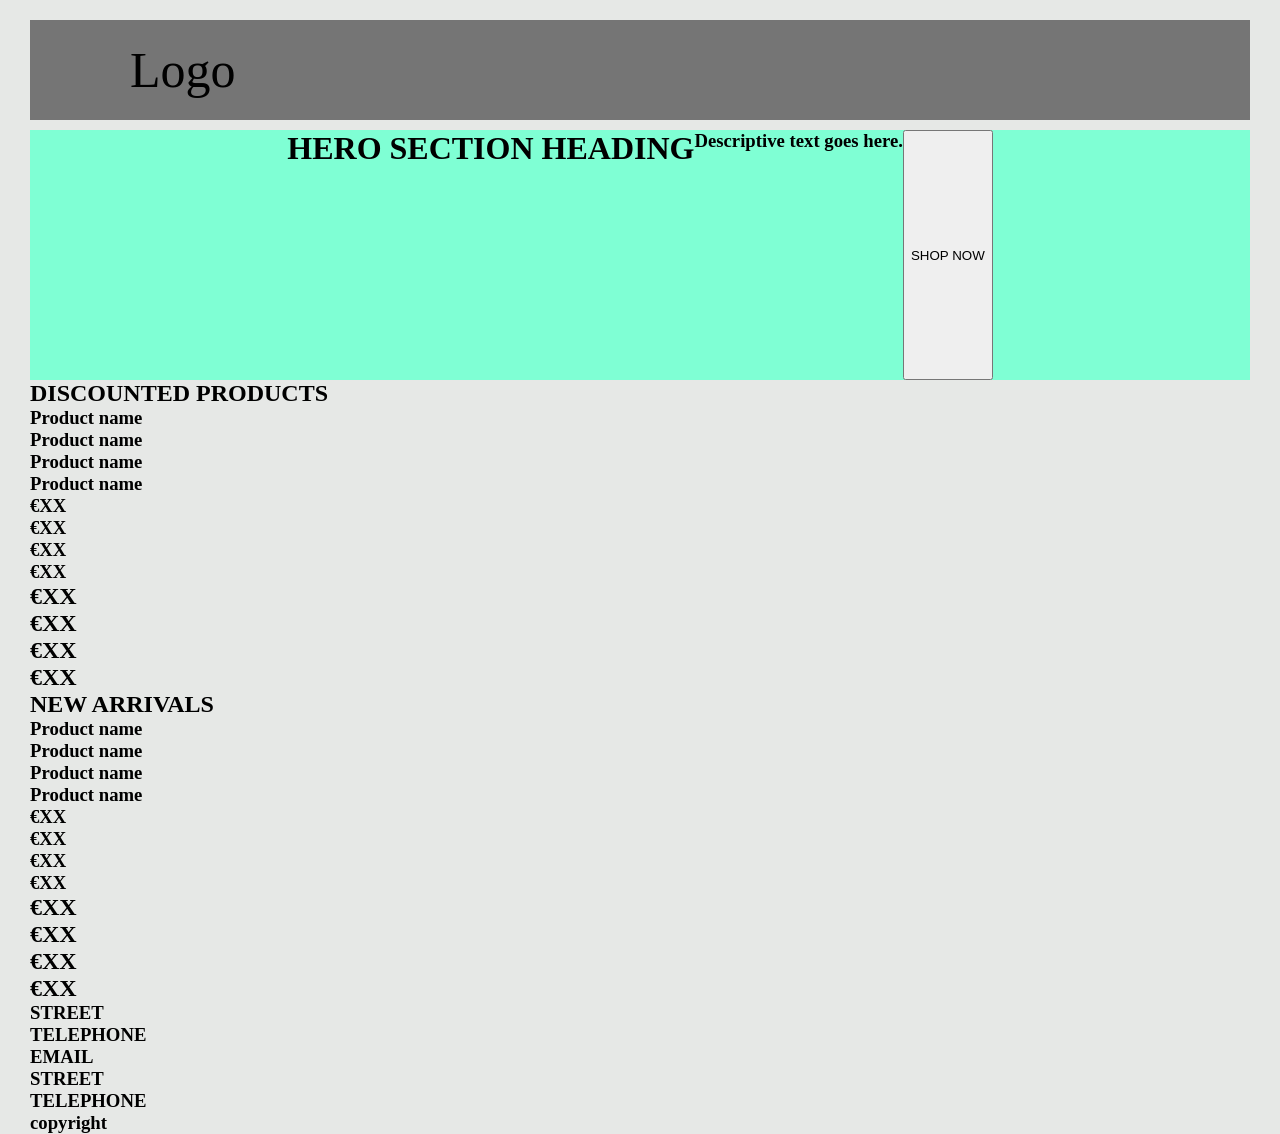
==== index.html @ fe235e8e "feat: Add style" ====
<!DOCTYPE html>
<html lang="en">
<head>
    <meta charset="UTF-8">
    <meta name="viewport" content="width=device-width, initial-scale=1.0">
    <title>Home page</title>
    <link rel="stylesheet" href="style.css">
</head>
<body>
    <header>
        <p id="Logo">Logo</p>
        <a id="Home_page" href="#">Home</a>
        <a id="Store_page" href="#">Shop</a>
    </header>
    <div id="Hero">
        <h1>HERO SECTION HEADING</h1>
        <h3>Descriptive text goes here.</h3>
        <button>SHOP NOW</button>
    </div>
    <main>
        <secetion>
            <h2>DISCOUNTED PRODUCTS</h2>
            <div class="image"></div>
            <div class="image"></div>
            <div class="image"></div>
            <div class="image"></div>
            <h3>Product name</h3>
            <h3>Product name</h3>
            <h3>Product name</h3>
            <h3>Product name</h3>
            <h3 class="old_price">€XX</h3>
            <h3 class="old_price">€XX</h3>
            <h3 class="old_price">€XX</h3>
            <h3 class="old_price">€XX</h3>
            <h2 class="new_price">€XX</h2>
            <h2 class="new_price">€XX</h2>
            <h2 class="new_price">€XX</h2>
            <h2 class="new_price">€XX</h2>  
        </secetion>
        <secetion>
            <h2>NEW ARRIVALS</h2>
            <div class="image"></div>
            <div class="image"></div>
            <div class="image"></div>
            <div class="image"></div>
            <h3>Product name</h3>
            <h3>Product name</h3>
            <h3>Product name</h3>
            <h3>Product name</h3>
            <h3 class="old_price">€XX</h3>
            <h3 class="old_price">€XX</h3>
            <h3 class="old_price">€XX</h3>
            <h3 class="old_price">€XX</h3>
            <h2 class="new_price">€XX</h2>
            <h2 class="new_price">€XX</h2>
            <h2 class="new_price">€XX</h2>
            <h2 class="new_price">€XX</h2>  
        </secetion>
    </main>
    <footer>
        <section id="contacts">
            <h3>STREET</h3>
            <h3>TELEPHONE</h3>
            <h3>EMAIL</h3>
        </section>
        <section id="copyrights">
            <h3>STREET</h3>
            <h3>TELEPHONE</h3>
            <h3>copyright</h3>
        </section>
    </footer>
</body>
</html>
---- style.css ----
*{
    margin:0;
}
body{
    background-color: #E6E8E6;
    padding-left: 30px;
    padding-right: 30px;
    padding-top: 20px;
}
header{
    display: flex;
    align-items: center;
    width: 100%;
    background-color:rgb(117, 117, 117);
    height:100px;
    padding: 0;
    margin-bottom: 10px;
}
header p{
    display: flex;
    font-size: 50px;
    padding-left: 100px;
    padding-right: 1200px;
}
header a{
    font-size: 30px;
    padding-right: 60px;
    text-decoration: none;
}
#Hero{
    width: 100%;
    height: 250px;
    background-color: aquamarine;
    display: flex;
    justify-content: center;
}
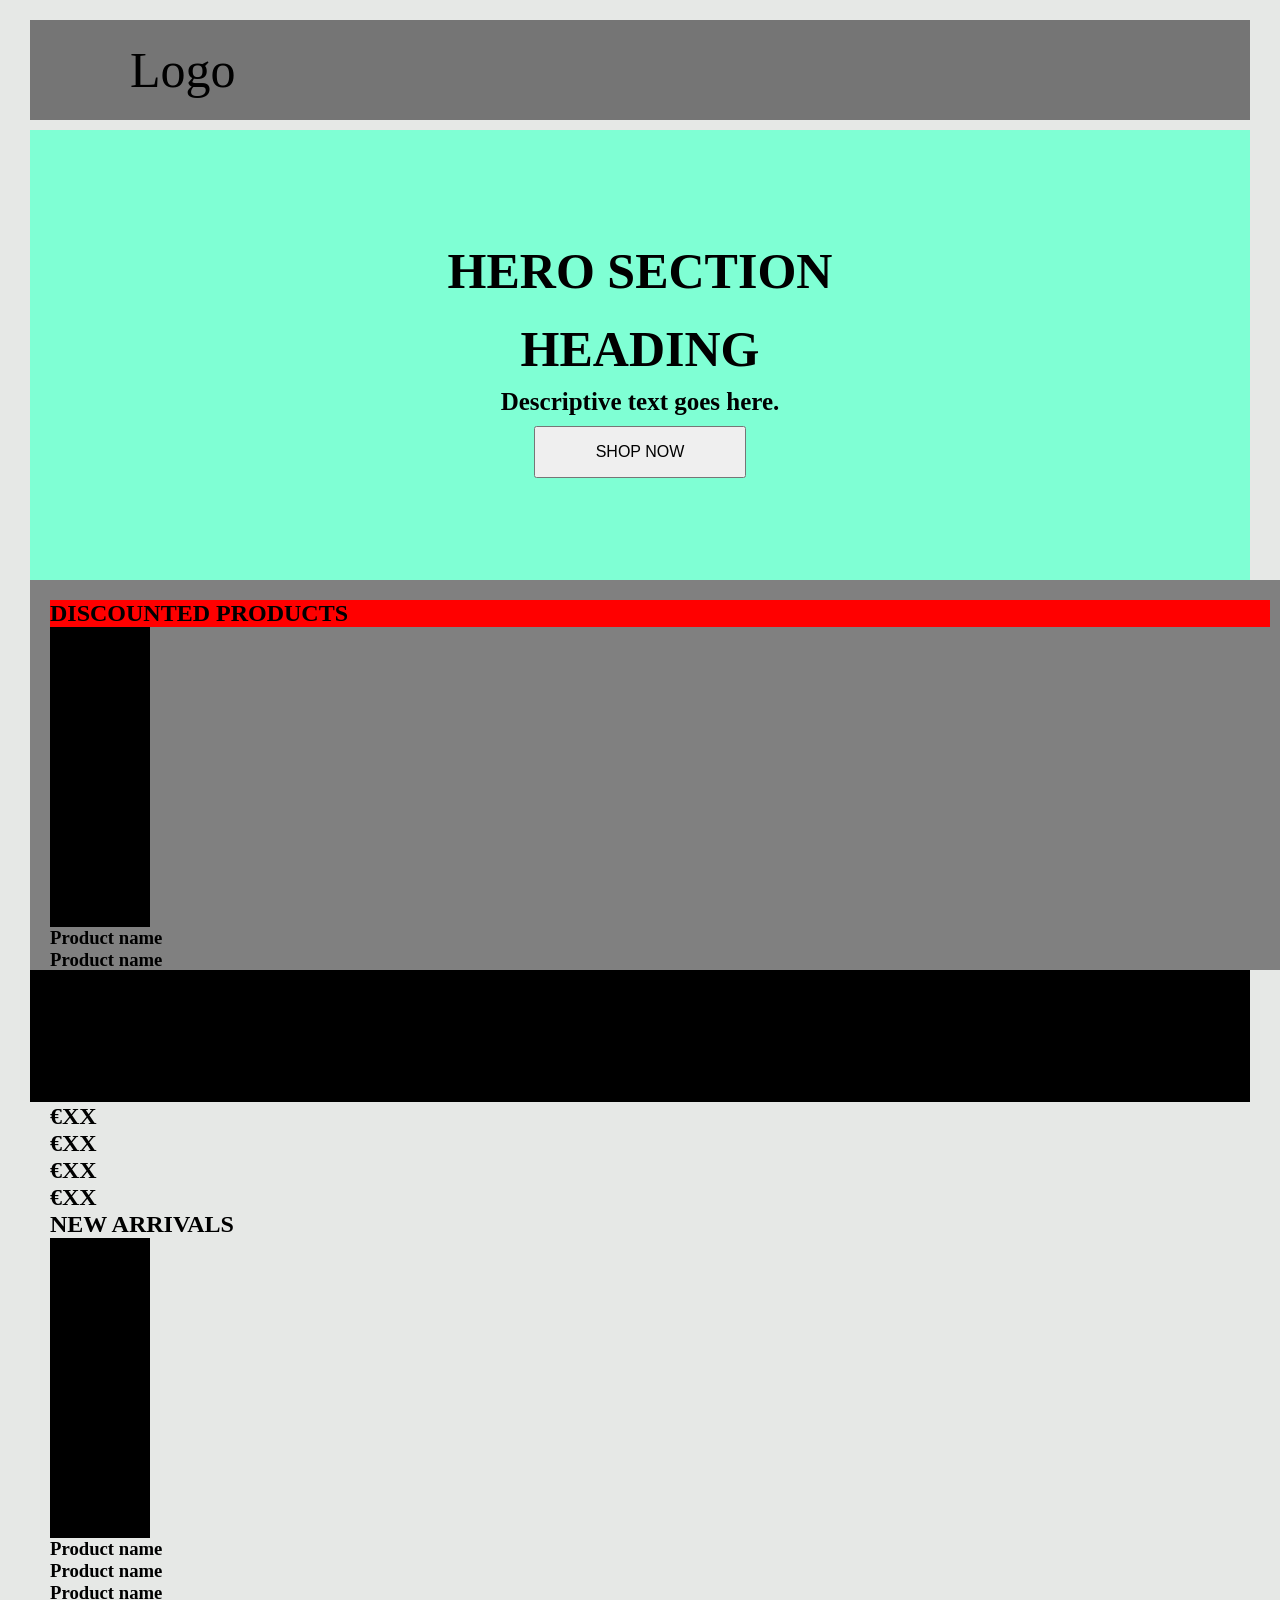
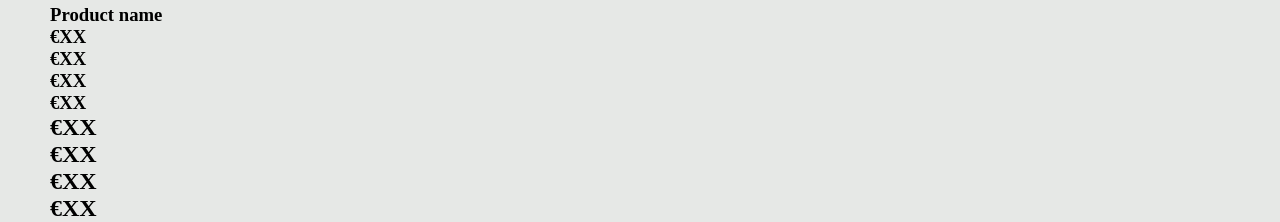
==== commit ddc883e0: "Updated css" ====
--- a/index.html
+++ b/index.html
@@ -13,13 +13,14 @@
         <a id="Store_page" href="#">Shop</a>
     </header>
     <div id="Hero">
-        <h1>HERO SECTION HEADING</h1>
+        <h1>HERO SECTION </h1>
+        <h1>HEADING</h1>
         <h3>Descriptive text goes here.</h3>
         <button>SHOP NOW</button>
     </div>
     <main>
-        <secetion>
-            <h2>DISCOUNTED PRODUCTS</h2>
+        <section id="discounted">
+            <h2 id="heading">DISCOUNTED PRODUCTS</h2>
             <div class="image"></div>
             <div class="image"></div>
             <div class="image"></div>
@@ -37,7 +38,7 @@
             <h2 class="new_price">€XX</h2>
             <h2 class="new_price">€XX</h2>  
         </secetion>
-        <secetion>
+        <section>
             <h2>NEW ARRIVALS</h2>
             <div class="image"></div>
             <div class="image"></div>
--- a/style.css
+++ b/style.css
@@ -29,8 +29,48 @@
 }
 #Hero{
     width: 100%;
-    height: 250px;
+    height: 450px;
     background-color: aquamarine;
     display: flex;
+    flex-direction: column;  
+    align-items: center;
     justify-content: center;
+}
+#Hero h1{
+    padding: 10px;
+    font-size:50px;
+}
+#Hero h3{
+    padding-bottom: 10px;
+    font-size:25px
+}
+#Hero button{
+    font-size:16px;
+    padding:15px;
+    padding-left: 60px;
+    padding-right: 60px;
+}
+#discounted{
+    
+    width:100%;
+    height:350px;
+    background-color:grey;
+    padding: 20px;
+}
+#heading{
+    display: block;
+    width:100%;
+    background-color:red;
+    
+}
+.image{
+    display: flex;
+    flex-direction: row;
+    width: 100px;
+    height:75px;
+    background-color: black;
+}
+footer{
+    width: 100%;
+    background-color: black;
 }
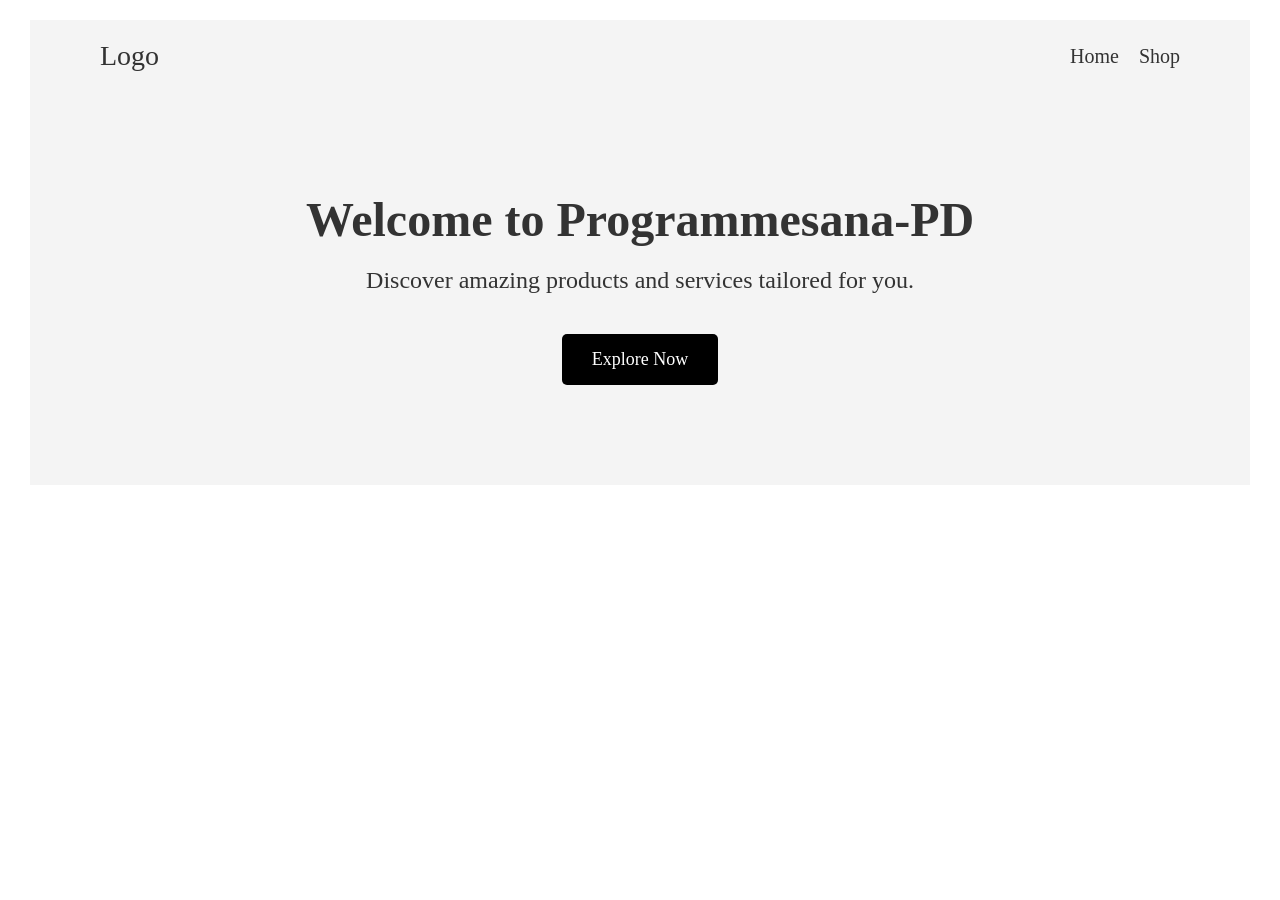
==== commit 98b66f0a: "begining of trying everything from the begining" ====
--- a/index.html
+++ b/index.html
@@ -3,72 +3,21 @@
 <head>
     <meta charset="UTF-8">
     <meta name="viewport" content="width=device-width, initial-scale=1.0">
-    <title>Home page</title>
+    <title>Document</title>
     <link rel="stylesheet" href="style.css">
 </head>
 <body>
     <header>
         <p id="Logo">Logo</p>
-        <a id="Home_page" href="#">Home</a>
-        <a id="Store_page" href="#">Shop</a>
+        <nav class="nav-links">
+            <a id="Home_page" href="#">Home</a>
+            <a id="Store_page" href="#">Shop</a>
+        </nav>
     </header>
-    <div id="Hero">
-        <h1>HERO SECTION </h1>
-        <h1>HEADING</h1>
-        <h3>Descriptive text goes here.</h3>
-        <button>SHOP NOW</button>
-    </div>
-    <main>
-        <section id="discounted">
-            <h2 id="heading">DISCOUNTED PRODUCTS</h2>
-            <div class="image"></div>
-            <div class="image"></div>
-            <div class="image"></div>
-            <div class="image"></div>
-            <h3>Product name</h3>
-            <h3>Product name</h3>
-            <h3>Product name</h3>
-            <h3>Product name</h3>
-            <h3 class="old_price">€XX</h3>
-            <h3 class="old_price">€XX</h3>
-            <h3 class="old_price">€XX</h3>
-            <h3 class="old_price">€XX</h3>
-            <h2 class="new_price">€XX</h2>
-            <h2 class="new_price">€XX</h2>
-            <h2 class="new_price">€XX</h2>
-            <h2 class="new_price">€XX</h2>  
-        </secetion>
-        <section>
-            <h2>NEW ARRIVALS</h2>
-            <div class="image"></div>
-            <div class="image"></div>
-            <div class="image"></div>
-            <div class="image"></div>
-            <h3>Product name</h3>
-            <h3>Product name</h3>
-            <h3>Product name</h3>
-            <h3>Product name</h3>
-            <h3 class="old_price">€XX</h3>
-            <h3 class="old_price">€XX</h3>
-            <h3 class="old_price">€XX</h3>
-            <h3 class="old_price">€XX</h3>
-            <h2 class="new_price">€XX</h2>
-            <h2 class="new_price">€XX</h2>
-            <h2 class="new_price">€XX</h2>
-            <h2 class="new_price">€XX</h2>  
-        </secetion>
-    </main>
-    <footer>
-        <section id="contacts">
-            <h3>STREET</h3>
-            <h3>TELEPHONE</h3>
-            <h3>EMAIL</h3>
-        </section>
-        <section id="copyrights">
-            <h3>STREET</h3>
-            <h3>TELEPHONE</h3>
-            <h3>copyright</h3>
-        </section>
-    </footer>
+    <section class="hero">
+        <h1>Welcome to Programmesana-PD</h1>
+        <p>Discover amazing products and services tailored for you.</p>
+        <a href="#" class="btn">Explore Now</a>
+    </section>
 </body>
 </html>
--- a/style.css
+++ b/style.css
@@ -2,75 +2,52 @@
     margin:0;
 }
 body{
-    background-color: #E6E8E6;
+    padding-top: 20px;
     padding-left: 30px;
     padding-right: 30px;
-    padding-top: 20px;
 }
 header{
+    display:flex;
+    background-color: #f4f4f4;
+    color:#333;
+    padding: 20px;
+    justify-content: space-between;
+    align-items: center;
+}
+#Logo {
+    font-size: 28px;
+    margin-left: 50px;
+}
+.nav-links {
     display: flex;
-    align-items: center;
-    width: 100%;
-    background-color:rgb(117, 117, 117);
-    height:100px;
-    padding: 0;
-    margin-bottom: 10px;
+    gap: 20px;
+    margin-right: 50px;
+    font-size: 20px;
 }
-header p{
-    display: flex;
-    font-size: 50px;
-    padding-left: 100px;
-    padding-right: 1200px;
-}
-header a{
-    font-size: 30px;
-    padding-right: 60px;
+.nav-links a {
+    color: #333;
     text-decoration: none;
 }
-#Hero{
-    width: 100%;
-    height: 450px;
-    background-color: aquamarine;
-    display: flex;
-    flex-direction: column;  
-    align-items: center;
-    justify-content: center;
+.hero {
+    text-align: center;
+    padding: 100px 20px;
+    background-color: #f4f4f4;
+    color: #333;
 }
-#Hero h1{
-    padding: 10px;
-    font-size:50px;
+.hero h1 {
+    font-size: 48px;
+    margin-bottom: 20px;
 }
-#Hero h3{
-    padding-bottom: 10px;
-    font-size:25px
+.hero p {
+    font-size: 24px;
+    margin-bottom: 40px;
 }
-#Hero button{
-    font-size:16px;
-    padding:15px;
-    padding-left: 60px;
-    padding-right: 60px;
-}
-#discounted{
-    
-    width:100%;
-    height:350px;
-    background-color:grey;
-    padding: 20px;
-}
-#heading{
-    display: block;
-    width:100%;
-    background-color:red;
-    
-}
-.image{
-    display: flex;
-    flex-direction: row;
-    width: 100px;
-    height:75px;
-    background-color: black;
-}
-footer{
-    width: 100%;
-    background-color: black;
+.btn {
+    display: inline-block;
+    padding: 15px 30px;
+    background-color: #000;
+    color: white;
+    text-decoration: none;
+    border-radius: 5px;
+    font-size: 18px;
 }
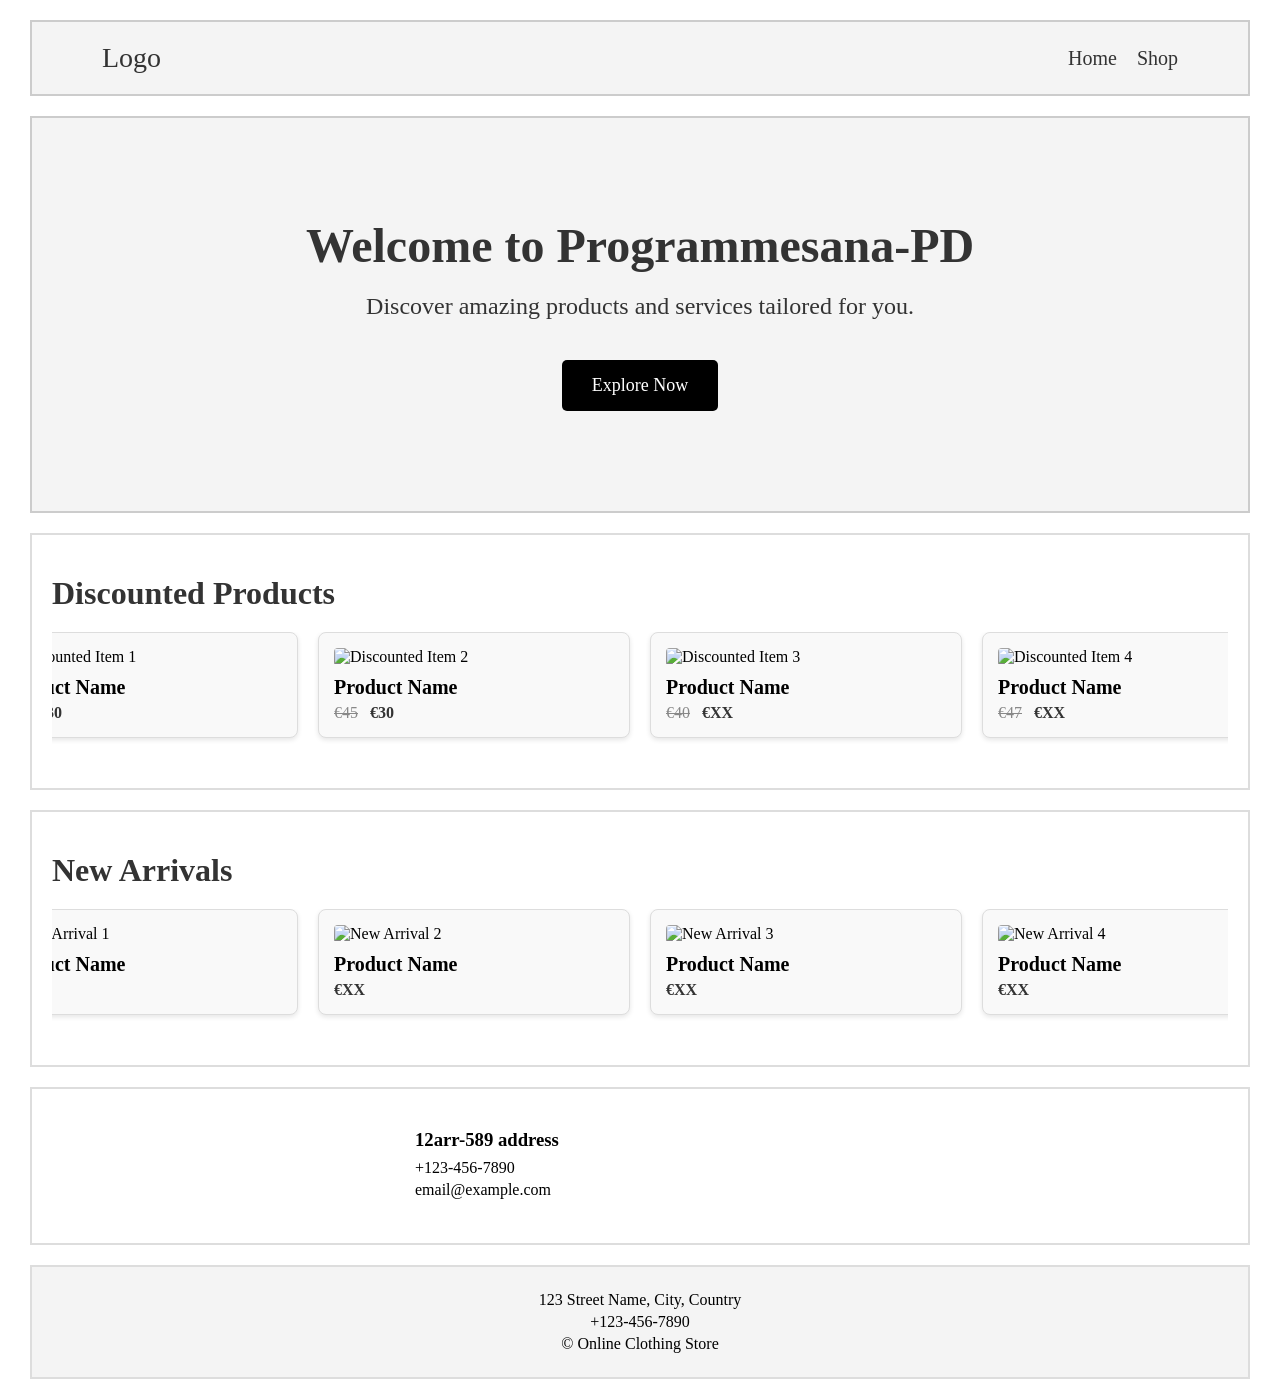
==== commit 675be609: "Made more changes to both files" ====
--- a/index.html
+++ b/index.html
@@ -14,10 +14,72 @@
             <a id="Store_page" href="#">Shop</a>
         </nav>
     </header>
-    <section class="hero">
+    <section id="hero">
         <h1>Welcome to Programmesana-PD</h1>
         <p>Discover amazing products and services tailored for you.</p>
-        <a href="#" class="btn">Explore Now</a>
+        <a href="#" id="btn">Explore Now</a>
     </section>
+    <section id="discounted-items">
+        <h2>Discounted Products</h2>
+        <div class="items-container">
+            <div class="item">
+                <img src="https://via.placeholder.com/260x180" alt="Discounted Item 1">
+                <h3>Product Name</h3>
+                <p><span class="old-price">€50</span> <strong>€30</strong></p>
+            </div>
+            <div class="item">
+                <img src="https://via.placeholder.com/260x180" alt="Discounted Item 2">
+                <h3>Product Name</h3>
+                <p><span class="old-price">€45</span> <strong>€30</strong></p>
+            </div>
+            <div class="item">
+                <img src="https://via.placeholder.com/260x180" alt="Discounted Item 3">
+                <h3>Product Name</h3>
+                <p><span class="old-price">€40</span> <strong>€XX</strong></p>
+            </div>
+            <div class="item">
+                <img src="https://via.placeholder.com/260x180" alt="Discounted Item 4">
+                <h3>Product Name</h3>
+                <p><span class="old-price">€47</span> <strong>€XX</strong></p>
+            </div>
+        </div>
+    </section>
+    <section id="new-arrivals">
+        <h2>New Arrivals</h2>
+        <div class="items-container">
+            <div class="item">
+                <img src="https://via.placeholder.com/260x180" alt="New Arrival 1">
+                <h3>Product Name</h3>
+                <p><strong>€XX</strong></p>
+            </div>
+            <div class="item">
+                <img src="https://via.placeholder.com/260x180" alt="New Arrival 2">
+                <h3>Product Name</h3>
+                <p><strong>€XX</strong></p>
+            </div>
+            <div class="item">
+                <img src="https://via.placeholder.com/260x180" alt="New Arrival 3">
+                <h3>Product Name</h3>
+                <p><strong>€XX</strong></p>
+            </div>
+            <div class="item">
+                <img src="https://via.placeholder.com/260x180" alt="New Arrival 4">
+                <h3>Product Name</h3>
+                <p><strong>€XX</strong></p>
+            </div>
+        </div>
+    </section>
+    <section id="info-block">
+        <div class="info-card">
+            <h3>12arr-589 address</h3>
+            <p>+123-456-7890</p>
+            <p>email@example.com</p>
+        </div>
+    </section>
+    <footer>
+        <p>123 Street Name, City, Country</p>
+        <p>+123-456-7890</p>
+        <p>© Online Clothing Store</p>
+    </footer>
 </body>
 </html>
--- a/style.css
+++ b/style.css
@@ -13,6 +13,8 @@
     padding: 20px;
     justify-content: space-between;
     align-items: center;
+    border: 2px solid #ccc;
+    margin-bottom: 20px;
 }
 #Logo {
     font-size: 28px;
@@ -28,21 +30,23 @@
     color: #333;
     text-decoration: none;
 }
-.hero {
+#hero {
     text-align: center;
     padding: 100px 20px;
     background-color: #f4f4f4;
     color: #333;
+    border: 2px solid #ccc;
+    margin-bottom: 20px;
 }
-.hero h1 {
+#hero h1 {
     font-size: 48px;
     margin-bottom: 20px;
 }
-.hero p {
+#hero p {
     font-size: 24px;
     margin-bottom: 40px;
 }
-.btn {
+#btn {
     display: inline-block;
     padding: 15px 30px;
     background-color: #000;
@@ -50,4 +54,95 @@
     text-decoration: none;
     border-radius: 5px;
     font-size: 18px;
+}
+#discounted-items,
+#new-arrivals,
+#info-block {
+    padding: 40px 20px;
+    background-color: #fff;
+    border: 2px solid #ddd;
+    margin: 20px 0;
+}
+#discounted-items h2,
+#new-arrivals h2 {
+    font-size: 32px;
+    color: #333;
+    margin-bottom: 20px;
+    text-align: left;
+}
+.items-container {
+    display: flex;
+    justify-content: flex-start;
+    gap: 20px;
+    flex-wrap: nowrap;
+    overflow-x: auto;
+    padding-bottom: 10px;
+    justify-content: center;
+}
+.item {
+    background-color: #f9f9f9;
+    border: 1px solid #ddd;
+    padding: 15px;
+    border-radius: 8px;
+    width: 280px;
+    min-width: 280px;
+    box-shadow: 0 2px 5px rgba(0,0,0,0.1);
+}
+.item img {
+    width: 100%;
+    height: auto;
+    border-radius: 4px;
+}
+.item h3 {
+    margin: 10px 0 5px;
+    font-size: 20px;
+}
+.item p {
+    margin: 0;
+    font-size: 16px;
+    color: #333;
+}
+.old-price {
+    text-decoration: line-through;
+    margin-right: 8px;
+    color: #888;
+}
+#info-block .info-card {
+    max-width: 450px;
+    margin: 0 auto;
+    text-align: left;
+}
+#info-block .info-card h3 {
+    margin-bottom: 8px;
+}
+#info-block .info-card p {
+    margin: 4px 0;
+}
+footer {
+    background-color: #f4f4f4;
+    border: 2px solid #ddd;
+    padding: 20px;
+    margin-top: 10px;
+    text-align: center;
+}
+footer p {
+    margin: 4px 0;
+}
+@media (max-width: 980px) {
+    .item {
+        width: calc(50% - 15px);
+    }
+}
+@media (max-width: 650px) {
+    .item {
+        width: 100%;
+    }
+    header {
+        flex-direction: column;
+        align-items: flex-start;
+    }
+    .nav-links {
+        margin-top: 10px;
+        margin-right: 0;
+    }
 }
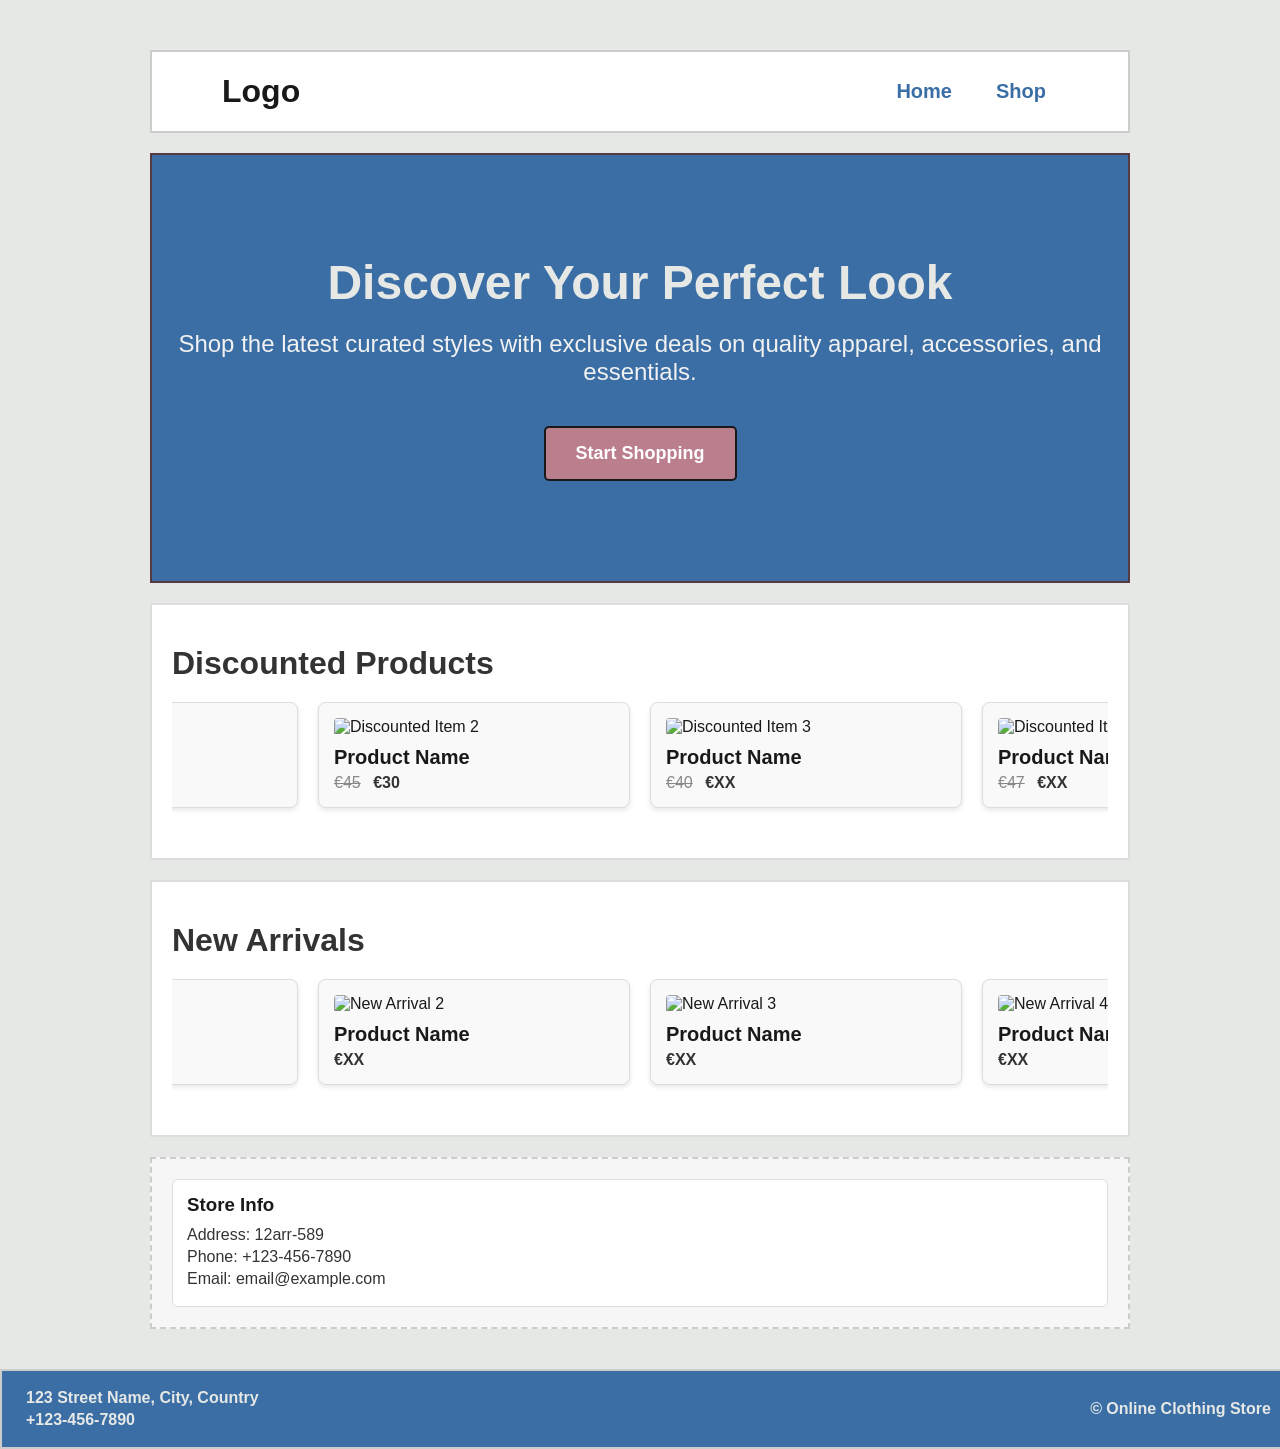
==== commit e11c73e6: "Made store  page html and modified css" ====
--- a/index.html
+++ b/index.html
@@ -9,19 +9,19 @@
 <body>
     <header>
         <p id="Logo">Logo</p>
-        <nav class="nav-links">
-            <a id="Home_page" href="#">Home</a>
-            <a id="Store_page" href="#">Shop</a>
+        <nav id="nav-links">
+            <a id="Home_page" href="index.html">Home</a>
+            <a id="Store_page" href="store.html">Shop</a>
         </nav>
     </header>
     <section id="hero">
-        <h1>Welcome to Programmesana-PD</h1>
-        <p>Discover amazing products and services tailored for you.</p>
-        <a href="#" id="btn">Explore Now</a>
+        <h1>Discover Your Perfect Look</h1>
+        <p>Shop the latest curated styles with exclusive deals on quality apparel, accessories, and essentials.</p>
+        <a href="store.html" id="btn">Start Shopping</a>
     </section>
     <section id="discounted-items">
         <h2>Discounted Products</h2>
-        <div class="items-container">
+        <div id="discounted-container">
             <div class="item">
                 <img src="https://via.placeholder.com/260x180" alt="Discounted Item 1">
                 <h3>Product Name</h3>
@@ -46,7 +46,7 @@
     </section>
     <section id="new-arrivals">
         <h2>New Arrivals</h2>
-        <div class="items-container">
+        <div id="new-arrivals-container">
             <div class="item">
                 <img src="https://via.placeholder.com/260x180" alt="New Arrival 1">
                 <h3>Product Name</h3>
@@ -70,16 +70,21 @@
         </div>
     </section>
     <section id="info-block">
-        <div class="info-card">
-            <h3>12arr-589 address</h3>
-            <p>+123-456-7890</p>
-            <p>email@example.com</p>
+        <div id="info-card">
+            <h3>Store Info</h3>
+            <p>Address: 12arr-589</p>
+            <p>Phone: +123-456-7890</p>
+            <p>Email: email@example.com</p>
         </div>
     </section>
     <footer>
-        <p>123 Street Name, City, Country</p>
-        <p>+123-456-7890</p>
-        <p>© Online Clothing Store</p>
+        <div id="footer-left">
+            <p>123 Street Name, City, Country</p>
+            <p>+123-456-7890</p>
+        </div>
+        <div id="footer-right">
+            <p>© Online Clothing Store</p>
+        </div>
     </footer>
 </body>
 </html>
--- a/style.css
+++ b/style.css
@@ -2,14 +2,20 @@
     margin:0;
 }
 body{
-    padding-top: 20px;
-    padding-left: 30px;
-    padding-right: 30px;
+    margin: 0;
+    background-color: #e6e8e6; /* neutral */
+    color: #191919;
+    font-family: 'Inter', 'Segoe UI', Roboto, Helvetica, Arial, sans-serif;
+    padding-top: 50px;
+    padding-left: 150px;
+    padding-right: 150px;
+    padding-bottom: 0;
+    overflow-x: hidden;
 }
 header{
     display:flex;
-    background-color: #f4f4f4;
-    color:#333;
+    background-color: #ffffff;
+    color:#191919;
     padding: 20px;
     justify-content: space-between;
     align-items: center;
@@ -17,43 +23,61 @@
     margin-bottom: 20px;
 }
 #Logo {
-    font-size: 28px;
+    font-size: 32px;
+    font-weight: 700;
     margin-left: 50px;
 }
-.nav-links {
+#nav-links {
     display: flex;
     gap: 20px;
     margin-right: 50px;
     font-size: 20px;
 }
-.nav-links a {
-    color: #333;
+#nav-links a {
+    color: #3a6ea5;
     text-decoration: none;
+    transition: all 0.2s ease;
+    padding: 8px 12px;
+    border-radius: 6px;
+    font-weight: 600;
+}
+
+#nav-links a:hover {
+    color: #ffffff;
+    font-weight: 700;
+    background-color: #bb7e8c;
 }
 #hero {
     text-align: center;
     padding: 100px 20px;
-    background-color: #f4f4f4;
-    color: #333;
-    border: 2px solid #ccc;
+    background-color: #3a6ea5;
+    color: #e6e8e6;
+    border: 2px solid #553a41;
     margin-bottom: 20px;
 }
 #hero h1 {
     font-size: 48px;
     margin-bottom: 20px;
+    color: #e6e8e6;
 }
 #hero p {
     font-size: 24px;
     margin-bottom: 40px;
+    color: #f1f1f1;
 }
 #btn {
     display: inline-block;
     padding: 15px 30px;
-    background-color: #000;
-    color: white;
+    background-color: #bb7e8c;
+    color: #fff;
     text-decoration: none;
+    border: 2px solid #191919;
     border-radius: 5px;
     font-size: 18px;
+    font-weight: 700;
+}
+#btn:hover {
+    background-color: #553a41;
 }
 #discounted-items,
 #new-arrivals,
@@ -70,7 +94,8 @@
     margin-bottom: 20px;
     text-align: left;
 }
-.items-container {
+#discounted-container,
+#new-arrivals-container {
     display: flex;
     justify-content: flex-start;
     gap: 20px;
@@ -107,42 +132,192 @@
     margin-right: 8px;
     color: #888;
 }
-#info-block .info-card {
-    max-width: 450px;
-    margin: 0 auto;
-    text-align: left;
-}
-#info-block .info-card h3 {
-    margin-bottom: 8px;
-}
-#info-block .info-card p {
+#info-block {
+    margin: 20px 0;
+    padding: 20px;
+    background-color: #f6f6f6;
+    border: 2px dashed #ccc;
+    display: flex;
+    justify-content: space-between;
+    gap: 24px;
+}
+
+#info-card,
+#info-highlights {
+    flex: 1;
+    background-color: #fff;
+    border: 1px solid #ddd;
+    border-radius: 6px;
+    padding: 14px;
+}
+
+#info-card h3 {
+    margin: 0 0 10px;
+}
+
+#info-card p,
+#info-highlights p {
     margin: 4px 0;
-}
+    font-size: 16px;
+    color: #333;
+}
+#products {
+    padding: 30px 0;
+}
+
+#store-toolbar {
+    display: flex;
+    gap: 16px;
+    align-items: center;
+    justify-content: space-between;
+    padding: 20px;
+    border: 2px solid #ccc;
+    background-color: #e6e8e6;
+    margin-bottom: 16px;
+}
+
+#search-wrap {
+    position: relative;
+    flex: 1;
+    max-width: 740px;
+}
+
+#search {
+    width: 100%;
+    height: 46px;
+    padding: 0 56px 0 14px;
+    border: 2px solid #3a6ea5;
+    border-radius: 4px;
+    font-size: 18px;
+    box-sizing: border-box;
+}
+#search-icon-btn {
+    position: absolute;
+    top: 0;
+    right: 8px;
+    border: none;
+    background: transparent;
+    cursor: pointer;
+    width: 42px;
+    height: 46px;
+    display: flex;
+    align-items: center;
+    justify-content: center;
+    padding: 0;
+}
+
+#search-icon-btn img {
+    width: 24px;
+    height: 24px;
+}
+#search-icon-btn:hover img {
+    opacity: 0.8;
+}
+
+
+#search-icon-btn:hover {
+    color: #000;
+    border-color: #666;
+}
+
+#search-icon-btn:hover {
+    color: #000;
+}
+
+
+#filter-btn {
+    min-width: 130px;
+    background-color: #fff;
+    border: 2px solid #999;
+    color: #333;
+    font-size: 17px;
+    font-weight: 700;
+    padding: 12px 18px;
+    border-radius: 4px;
+    cursor: pointer;
+}
+
+#products {
+    display: grid;
+    grid-template-columns: repeat(4, minmax(200px, 1fr));
+    gap: 22px;
+}
+
+.product-card {
+    border: 2px solid #ccc;
+    padding: 14px;
+    border-radius: 8px;
+    text-align: center;
+    box-shadow: 0 3px 10px rgba(0,0,0,0.11);
+}
+
+.product-img {
+    width: 100%;
+    height: 200px;
+    background-color: #e6e8e6;
+    border: 1px dashed #bb7e8c;
+    margin-bottom: 12px;
+    border-radius: 4px;
+    overflow: hidden;
+}
+
+.product-img img {
+    width: 100%;
+    height: 100%;
+    object-fit: cover;
+}
+.product-card h3 {
+    margin: 10px 0 6px;
+    font-size: 20px;
+}
+
+.product-card p {
+    margin: 4px 0;
+    font-size: 16px;
+}
+
+.product-card .old-price {
+    text-decoration: line-through;
+    color: #a8a8a8;
+}
+
+.product-card .current-price {
+    color: #222;
+    font-weight: 700;
+}
+
 footer {
-    background-color: #f4f4f4;
-    border: 2px solid #ddd;
-    padding: 20px;
-    margin-top: 10px;
-    text-align: center;
-}
+    background-color: #3a6ea5;
+    border: 2px solid #ccc;
+    padding: 18px 24px;
+    margin-top: 20px;
+    display: flex;
+    position: absolute;
+    left: 0;
+    width: 97.25%;
+    align-items: center;
+    justify-content: space-between;
+}
+
+#footer-left,
+#footer-right {
+    display: flex;
+    flex-direction: column;
+    gap: 4px;
+}
+
+#footer-left p,
+#footer-right p {
+    color: #e6e8e6;
+    font-weight: 600;
+}
+
+#footer-right {
+    align-items: flex-end;
+}
+
 footer p {
-    margin: 4px 0;
-}
-@media (max-width: 980px) {
-    .item {
-        width: calc(50% - 15px);
-    }
-}
-@media (max-width: 650px) {
-    .item {
-        width: 100%;
-    }
-    header {
-        flex-direction: column;
-        align-items: flex-start;
-    }
-    .nav-links {
-        margin-top: 10px;
-        margin-right: 0;
-    }
-}+    margin: 0;
+    font-size: 16px;
+    color: #333;
+}
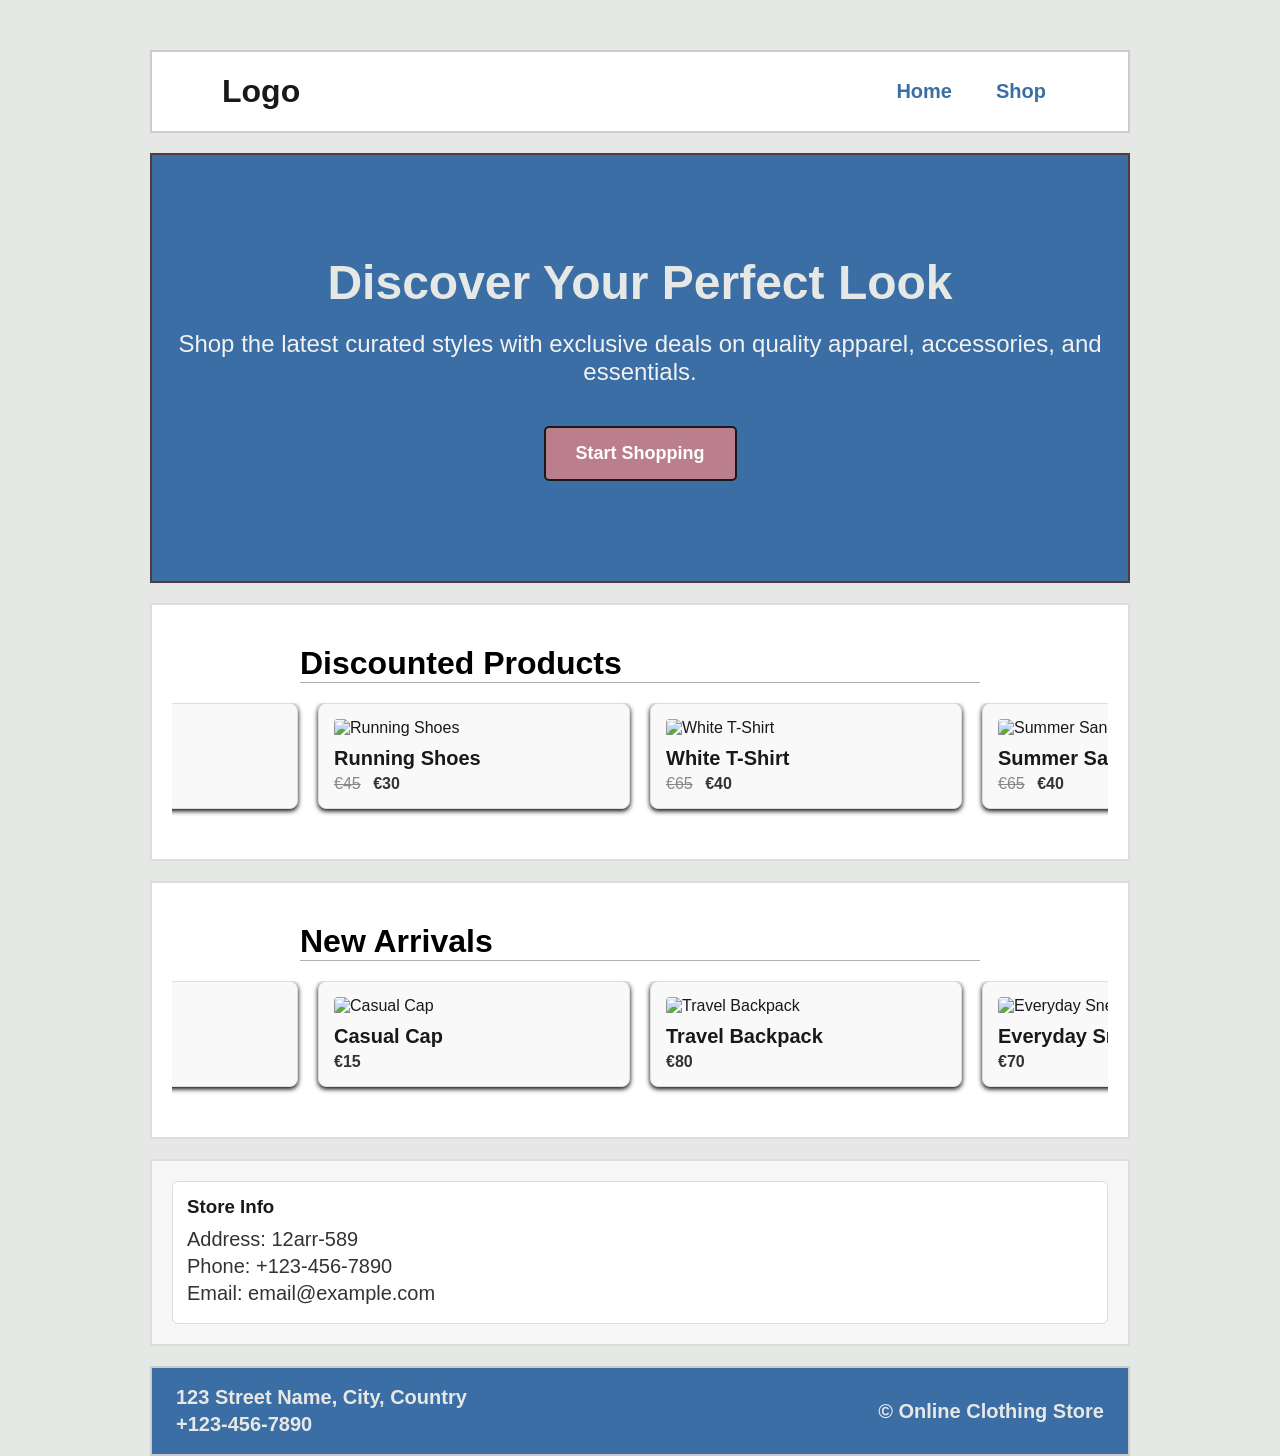
==== commit 31b9f6ea: "Upadated files" ====
--- a/index.html
+++ b/index.html
@@ -3,7 +3,7 @@
 <head>
     <meta charset="UTF-8">
     <meta name="viewport" content="width=device-width, initial-scale=1.0">
-    <title>Document</title>
+    <title>Home page</title>
     <link rel="stylesheet" href="style.css">
 </head>
 <body>
@@ -23,24 +23,24 @@
         <h2>Discounted Products</h2>
         <div id="discounted-container">
             <div class="item">
-                <img src="https://via.placeholder.com/260x180" alt="Discounted Item 1">
-                <h3>Product Name</h3>
+                <img src="https://images.unsplash.com/photo-1649793117828-5b77308233db?q=80&w=1025&auto=format&fit=crop&ixlib=rb-4.1.0&ixid=M3wxMjA3fDB8MHxwaG90by1wYWdlfHx8fGVufDB8fHx8fA%3D%3D" alt="Socks">
+                <h3>Socks</h3>
                 <p><span class="old-price">€50</span> <strong>€30</strong></p>
             </div>
             <div class="item">
-                <img src="https://via.placeholder.com/260x180" alt="Discounted Item 2">
-                <h3>Product Name</h3>
+                <img src="https://images.unsplash.com/photo-1600185365926-3a2ce3cdb9eb?q=80&w=1025&auto=format&fit=crop&ixlib=rb-4.1.0&ixid=M3wxMjA3fDB8MHxwaG90by1wYWdlfHx8fGVufDB8fHx8fA%3D%3D" alt="Running Shoes">
+                <h3>Running Shoes</h3>
                 <p><span class="old-price">€45</span> <strong>€30</strong></p>
             </div>
             <div class="item">
-                <img src="https://via.placeholder.com/260x180" alt="Discounted Item 3">
-                <h3>Product Name</h3>
-                <p><span class="old-price">€40</span> <strong>€XX</strong></p>
+                <img src="https://media.istockphoto.com/id/2180964294/photo/blank-white-t-shirt-front-and-back-mockup-plain-cotton-t-shirt-mock-up-template-for-design.jpg?s=2048x2048&w=is&k=20&c=MJolYi1OGf1RdoCUYOyf-EI8NB5dCJ4z-Z4_7CrWtG4=" alt="White T-Shirt">
+                <h3>White T-Shirt</h3>
+                <p><span class="old-price">€65</span> <strong>€40</strong></p>
             </div>
             <div class="item">
-                <img src="https://via.placeholder.com/260x180" alt="Discounted Item 4">
-                <h3>Product Name</h3>
-                <p><span class="old-price">€47</span> <strong>€XX</strong></p>
+                <img src="https://images.unsplash.com/photo-1768298253172-26d524b62227?q=80&w=1073&auto=format&fit=crop&ixlib=rb-4.1.0&ixid=M3wxMjA3fDB8MHxwaG90by1wYWdlfHx8fGVufDB8fHx8fA%3D%3D" alt="Summer Sandals">
+                <h3>Summer Sandals</h3>
+                <p><span class="old-price">€65</span> <strong>€40</strong></p>
             </div>
         </div>
     </section>
@@ -48,24 +48,24 @@
         <h2>New Arrivals</h2>
         <div id="new-arrivals-container">
             <div class="item">
-                <img src="https://via.placeholder.com/260x180" alt="New Arrival 1">
-                <h3>Product Name</h3>
-                <p><strong>€XX</strong></p>
+                <img src="https://mm-live-21.slatic.net/kf/S19ec925700854c85a8e347274cfd0e9fF.jpg" alt="Sports Watch">
+                <h3>Sports Watch</h3>
+                <p><strong>€190</strong></p>
             </div>
             <div class="item">
-                <img src="https://via.placeholder.com/260x180" alt="New Arrival 2">
-                <h3>Product Name</h3>
-                <p><strong>€XX</strong></p>
+                <img src="https://encrypted-tbn0.gstatic.com/images?q=tbn:ANd9GcQ9RckysnCzt-deZ2J24d9mH0Ukh-gonwlYng&s" alt="Casual Cap">
+                <h3>Casual Cap</h3>
+                <p><strong>€15</strong></p>
             </div>
             <div class="item">
-                <img src="https://via.placeholder.com/260x180" alt="New Arrival 3">
-                <h3>Product Name</h3>
-                <p><strong>€XX</strong></p>
+                <img src="https://cdn.packhacker.com/2026/03/bfa475ee-aer-travel-pack-4-35l-solo.jpg?auto=compress&auto=format&w=1110&h=740&fit=crop" alt="Travel Backpack">
+                <h3>Travel Backpack</h3>
+                <p><strong>€80</strong></p>
             </div>
             <div class="item">
-                <img src="https://via.placeholder.com/260x180" alt="New Arrival 4">
-                <h3>Product Name</h3>
-                <p><strong>€XX</strong></p>
+                <img src="https://neemans.com/cdn/shop/files/ND-EBSneaker-PebbleGrey-_WebOptimized_h_6349f9b2-03fa-4517-8139-b19c61645a4e.jpg?v=1724987944&width=1600" alt="Everyday Sneakers">
+                <h3>Everyday Sneakers</h3>
+                <p><strong>€70</strong></p>
             </div>
         </div>
     </section>
--- a/style.css
+++ b/style.css
@@ -3,7 +3,7 @@
 }
 body{
     margin: 0;
-    background-color: #e6e8e6; /* neutral */
+    background-color: #e6e8e6; 
     color: #191919;
     font-family: 'Inter', 'Segoe UI', Roboto, Helvetica, Arial, sans-serif;
     padding-top: 50px;
@@ -40,12 +40,14 @@
     padding: 8px 12px;
     border-radius: 6px;
     font-weight: 600;
+    transition: 250ms ease;
 }
 
 #nav-links a:hover {
     color: #ffffff;
     font-weight: 700;
     background-color: #bb7e8c;
+    transition: 250ms ease;
 }
 #hero {
     text-align: center;
@@ -75,9 +77,11 @@
     border-radius: 5px;
     font-size: 18px;
     font-weight: 700;
+    transition: 250ms ease;
 }
 #btn:hover {
     background-color: #553a41;
+    transition: 250ms ease;
 }
 #discounted-items,
 #new-arrivals,
@@ -90,9 +94,12 @@
 #discounted-items h2,
 #new-arrivals h2 {
     font-size: 32px;
-    color: #333;
+    color: #000000;
     margin-bottom: 20px;
     text-align: left;
+    margin-left: 4em;
+    margin-right: 4em;
+    border-bottom:1px solid rgb(177, 177, 177) ;
 }
 #discounted-container,
 #new-arrivals-container {
@@ -111,7 +118,7 @@
     border-radius: 8px;
     width: 280px;
     min-width: 280px;
-    box-shadow: 0 2px 5px rgba(0,0,0,0.1);
+    box-shadow: 0 2px 5px rgb(0, 0, 0);
 }
 .item img {
     width: 100%;
@@ -136,7 +143,6 @@
     margin: 20px 0;
     padding: 20px;
     background-color: #f6f6f6;
-    border: 2px dashed #ccc;
     display: flex;
     justify-content: space-between;
     gap: 24px;
@@ -158,7 +164,7 @@
 #info-card p,
 #info-highlights p {
     margin: 4px 0;
-    font-size: 16px;
+    font-size: 20px;
     color: #333;
 }
 #products {
@@ -248,14 +254,13 @@
     padding: 14px;
     border-radius: 8px;
     text-align: center;
-    box-shadow: 0 3px 10px rgba(0,0,0,0.11);
+    box-shadow: 0 2px 5px rgb(0, 0, 0);
 }
 
 .product-img {
     width: 100%;
     height: 200px;
     background-color: #e6e8e6;
-    border: 1px dashed #bb7e8c;
     margin-bottom: 12px;
     border-radius: 4px;
     overflow: hidden;
@@ -292,9 +297,6 @@
     padding: 18px 24px;
     margin-top: 20px;
     display: flex;
-    position: absolute;
-    left: 0;
-    width: 97.25%;
     align-items: center;
     justify-content: space-between;
 }
@@ -318,6 +320,6 @@
 
 footer p {
     margin: 0;
-    font-size: 16px;
+    font-size: 20px;
     color: #333;
 }
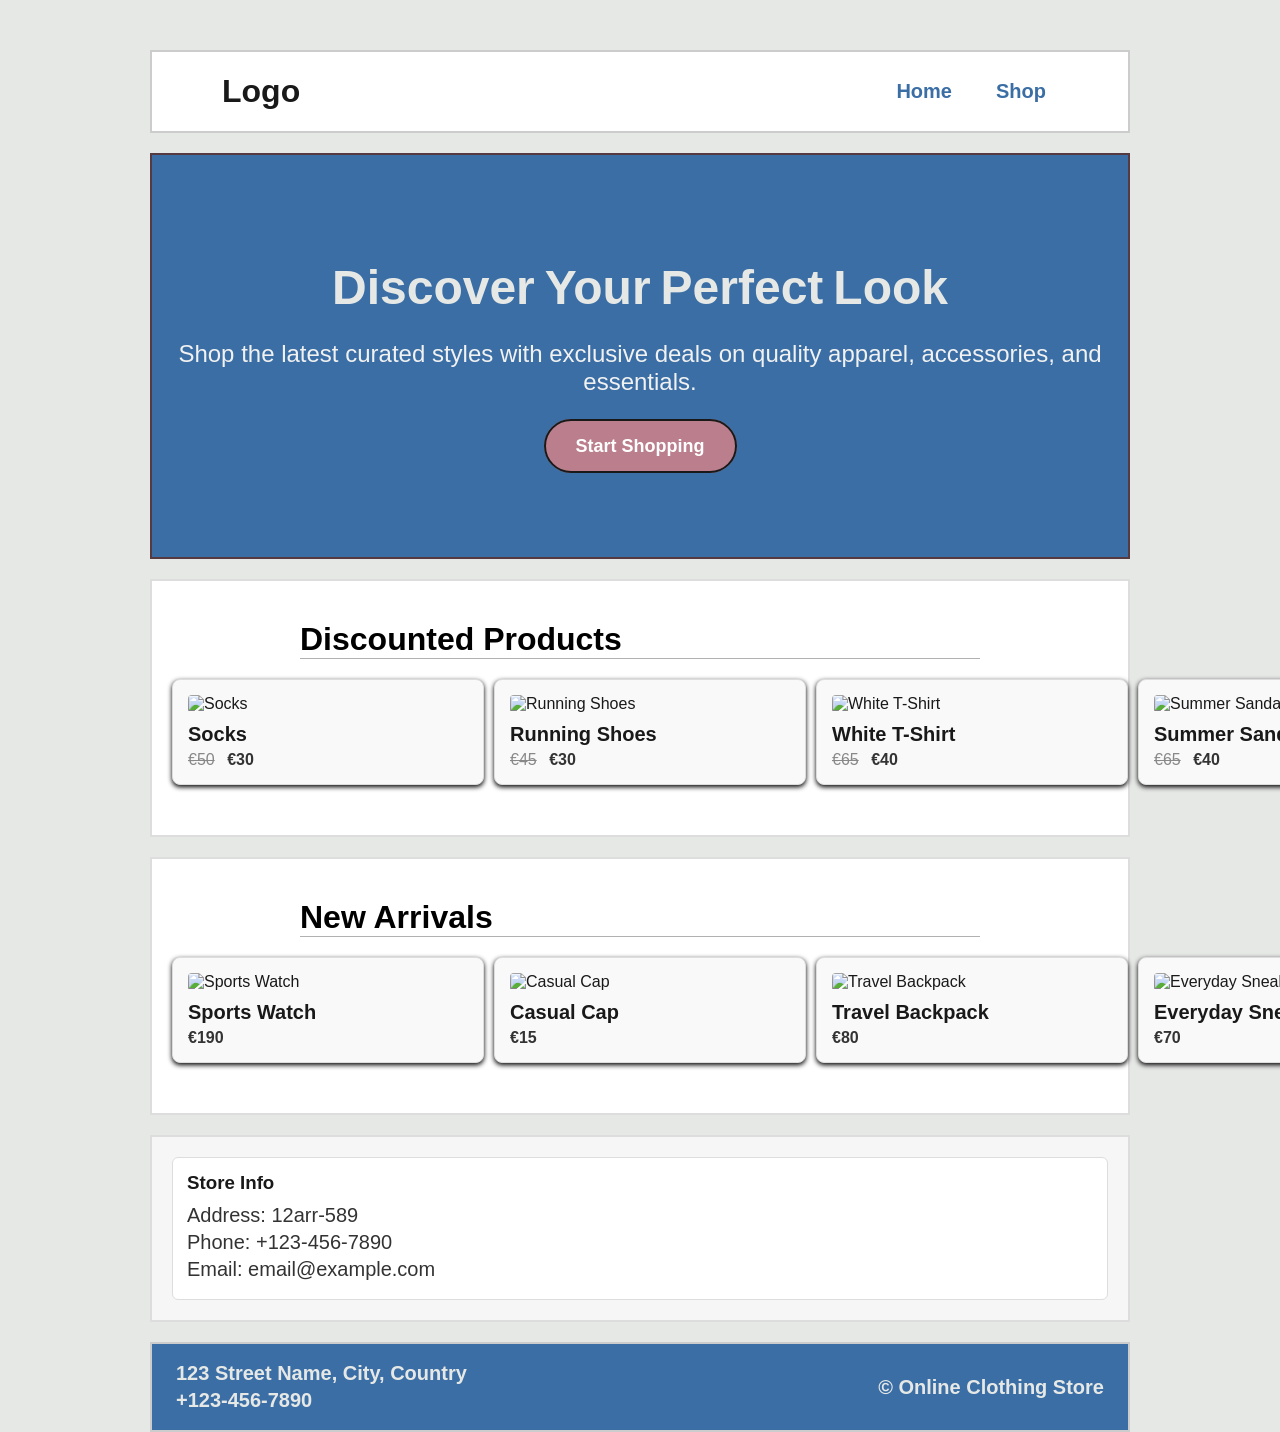
==== commit ad9b5f66: "Made hero animation" ====
--- a/index.html
+++ b/index.html
@@ -15,7 +15,7 @@
         </nav>
     </header>
     <section id="hero">
-        <h1>Discover Your Perfect Look</h1>
+        <h1><span>Discover </span><span>Your </span><span>Perfect </span><span>Look</span></h1>
         <p>Shop the latest curated styles with exclusive deals on quality apparel, accessories, and essentials.</p>
         <a href="store.html" id="btn">Start Shopping</a>
     </section>
--- a/style.css
+++ b/style.css
@@ -48,6 +48,7 @@
     font-weight: 700;
     background-color: #bb7e8c;
     transition: 250ms ease;
+    scale: 1.1;
 }
 #hero {
     text-align: center;
@@ -62,19 +63,35 @@
     margin-bottom: 20px;
     color: #e6e8e6;
 }
+#hero h1 span{
+    display: inline-block;
+    animation: bounce 2s ease-in-out infinite;
+    padding: 5px;
+}
+#hero h1 span:nth-child(2){
+    animation-delay: 0.1s;
+}
+#hero h1 span:nth-child(3){
+    animation-delay: 0.2s;
+}
+#hero h1 span:nth-child(4){
+    animation-delay: 0.3s;
+}
+#hero h1 span:nth-child(5){
+    animation-delay: 0.4s;
+}
 #hero p {
     font-size: 24px;
     margin-bottom: 40px;
     color: #f1f1f1;
 }
 #btn {
-    display: inline-block;
     padding: 15px 30px;
     background-color: #bb7e8c;
     color: #fff;
     text-decoration: none;
     border: 2px solid #191919;
-    border-radius: 5px;
+    border-radius: 30px;
     font-size: 18px;
     font-weight: 700;
     transition: 250ms ease;
@@ -82,6 +99,7 @@
 #btn:hover {
     background-color: #553a41;
     transition: 250ms ease;
+    scale: 1.1;
 }
 #discounted-items,
 #new-arrivals,
@@ -104,12 +122,9 @@
 #discounted-container,
 #new-arrivals-container {
     display: flex;
-    justify-content: flex-start;
-    gap: 20px;
-    flex-wrap: nowrap;
-    overflow-x: auto;
+    justify-content: space-evenly;
+    gap: 10px;
     padding-bottom: 10px;
-    justify-content: center;
 }
 .item {
     background-color: #f9f9f9;
@@ -119,6 +134,7 @@
     width: 280px;
     min-width: 280px;
     box-shadow: 0 2px 5px rgb(0, 0, 0);
+    transition: 0.25s ease;
 }
 .item img {
     width: 100%;
@@ -147,7 +163,10 @@
     justify-content: space-between;
     gap: 24px;
 }
-
+.item:hover{
+    scale: 1.1;
+    transition: 0.25s ease;
+}
 #info-card,
 #info-highlights {
     flex: 1;
@@ -196,6 +215,12 @@
     border-radius: 4px;
     font-size: 18px;
     box-sizing: border-box;
+    transition: 0.25s ease;
+    outline: none;
+}
+#search:focus {
+    transition: 0.25s ease;
+    border: 2px solid #bb7e8c;  
 }
 #search-icon-btn {
     position: absolute;
@@ -242,21 +267,28 @@
     border-radius: 4px;
     cursor: pointer;
 }
+#filter-btn:hover{
+    border: 2px solid #3a6ea5;
+    scale: 1.1;
+}
 
 #products {
     display: grid;
     grid-template-columns: repeat(4, minmax(200px, 1fr));
     gap: 22px;
 }
-
 .product-card {
     border: 2px solid #ccc;
     padding: 14px;
     border-radius: 8px;
     text-align: center;
     box-shadow: 0 2px 5px rgb(0, 0, 0);
-}
-
+    transition: 0.25s ease;
+}
+.product-card:hover{
+    scale:1.05;
+    transition: 0.25s ease;
+}
 .product-img {
     width: 100%;
     height: 200px;
@@ -323,3 +355,13 @@
     font-size: 20px;
     color: #333;
 }
+
+
+@keyframes bounce {
+    0%, 100% {
+        transform: translateY(0);
+    }
+    50% {
+        transform: translateY(-10px);
+    }
+}
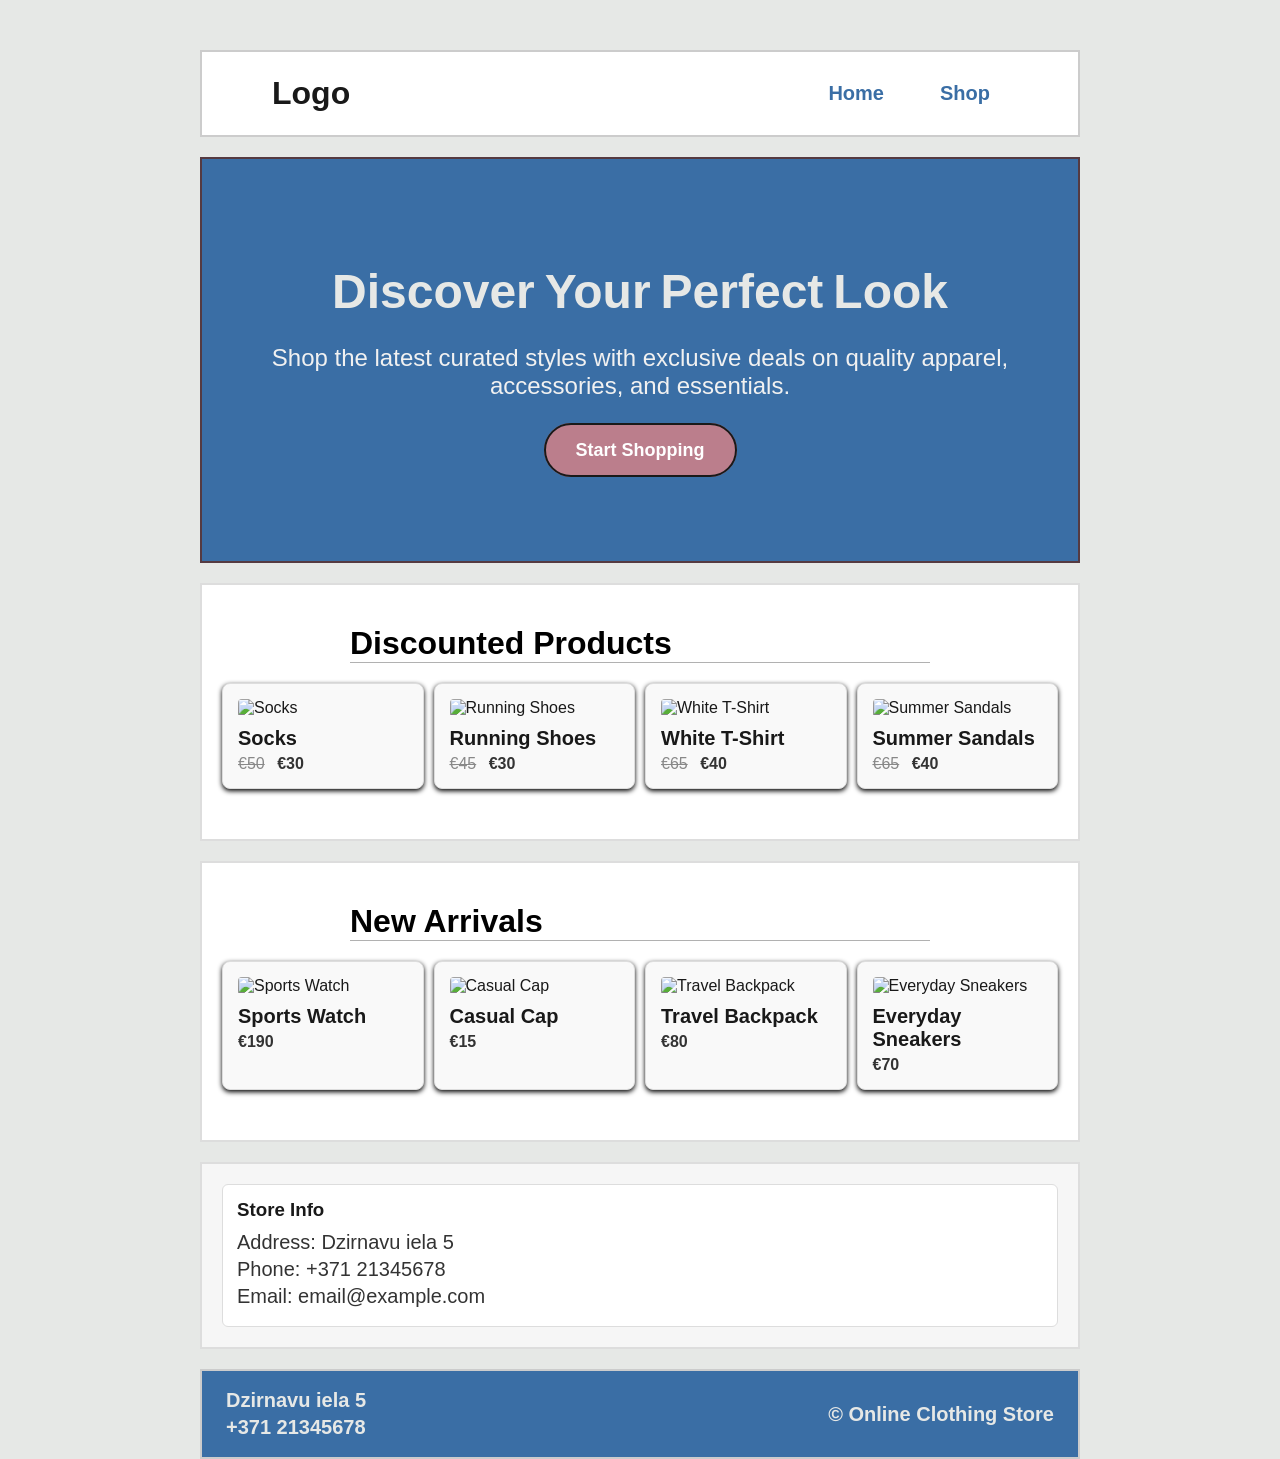
==== commit 3bc40926: "Mainita dresse un telefona numurs" ====
--- a/index.html
+++ b/index.html
@@ -72,15 +72,15 @@
     <section id="info-block">
         <div id="info-card">
             <h3>Store Info</h3>
-            <p>Address: 12arr-589</p>
-            <p>Phone: +123-456-7890</p>
+            <p>Address: Dzirnavu iela 5</p>
+            <p>Phone: +371 21345678</p>
             <p>Email: email@example.com</p>
         </div>
     </section>
     <footer>
         <div id="footer-left">
-            <p>123 Street Name, City, Country</p>
-            <p>+123-456-7890</p>
+            <p>Dzirnavu iela 5</p>
+            <p>+371 21345678</p>
         </div>
         <div id="footer-right">
             <p>© Online Clothing Store</p>
--- a/style.css
+++ b/style.css
@@ -5,10 +5,10 @@
     margin: 0;
     background-color: #e6e8e6; 
     color: #191919;
-    font-family: 'Inter', 'Segoe UI', Roboto, Helvetica, Arial, sans-serif;
+    font-family: 'Inter', sans-serif;
     padding-top: 50px;
-    padding-left: 150px;
-    padding-right: 150px;
+    padding-left: 200px;
+    padding-right: 200px;
     padding-bottom: 0;
     overflow-x: hidden;
 }
@@ -37,10 +37,11 @@
     color: #3a6ea5;
     text-decoration: none;
     transition: all 0.2s ease;
-    padding: 8px 12px;
-    border-radius: 6px;
+    padding: 8px 16px;
+    border-radius: 75px;
     font-weight: 600;
     transition: 250ms ease;
+    border:2px solid white
 }
 
 #nav-links a:hover {
@@ -49,6 +50,7 @@
     background-color: #bb7e8c;
     transition: 250ms ease;
     scale: 1.1;
+    border:2px solid #553a41;
 }
 #hero {
     text-align: center;
@@ -131,8 +133,7 @@
     border: 1px solid #ddd;
     padding: 15px;
     border-radius: 8px;
-    width: 280px;
-    min-width: 280px;
+    width: 250px;
     box-shadow: 0 2px 5px rgb(0, 0, 0);
     transition: 0.25s ease;
 }
